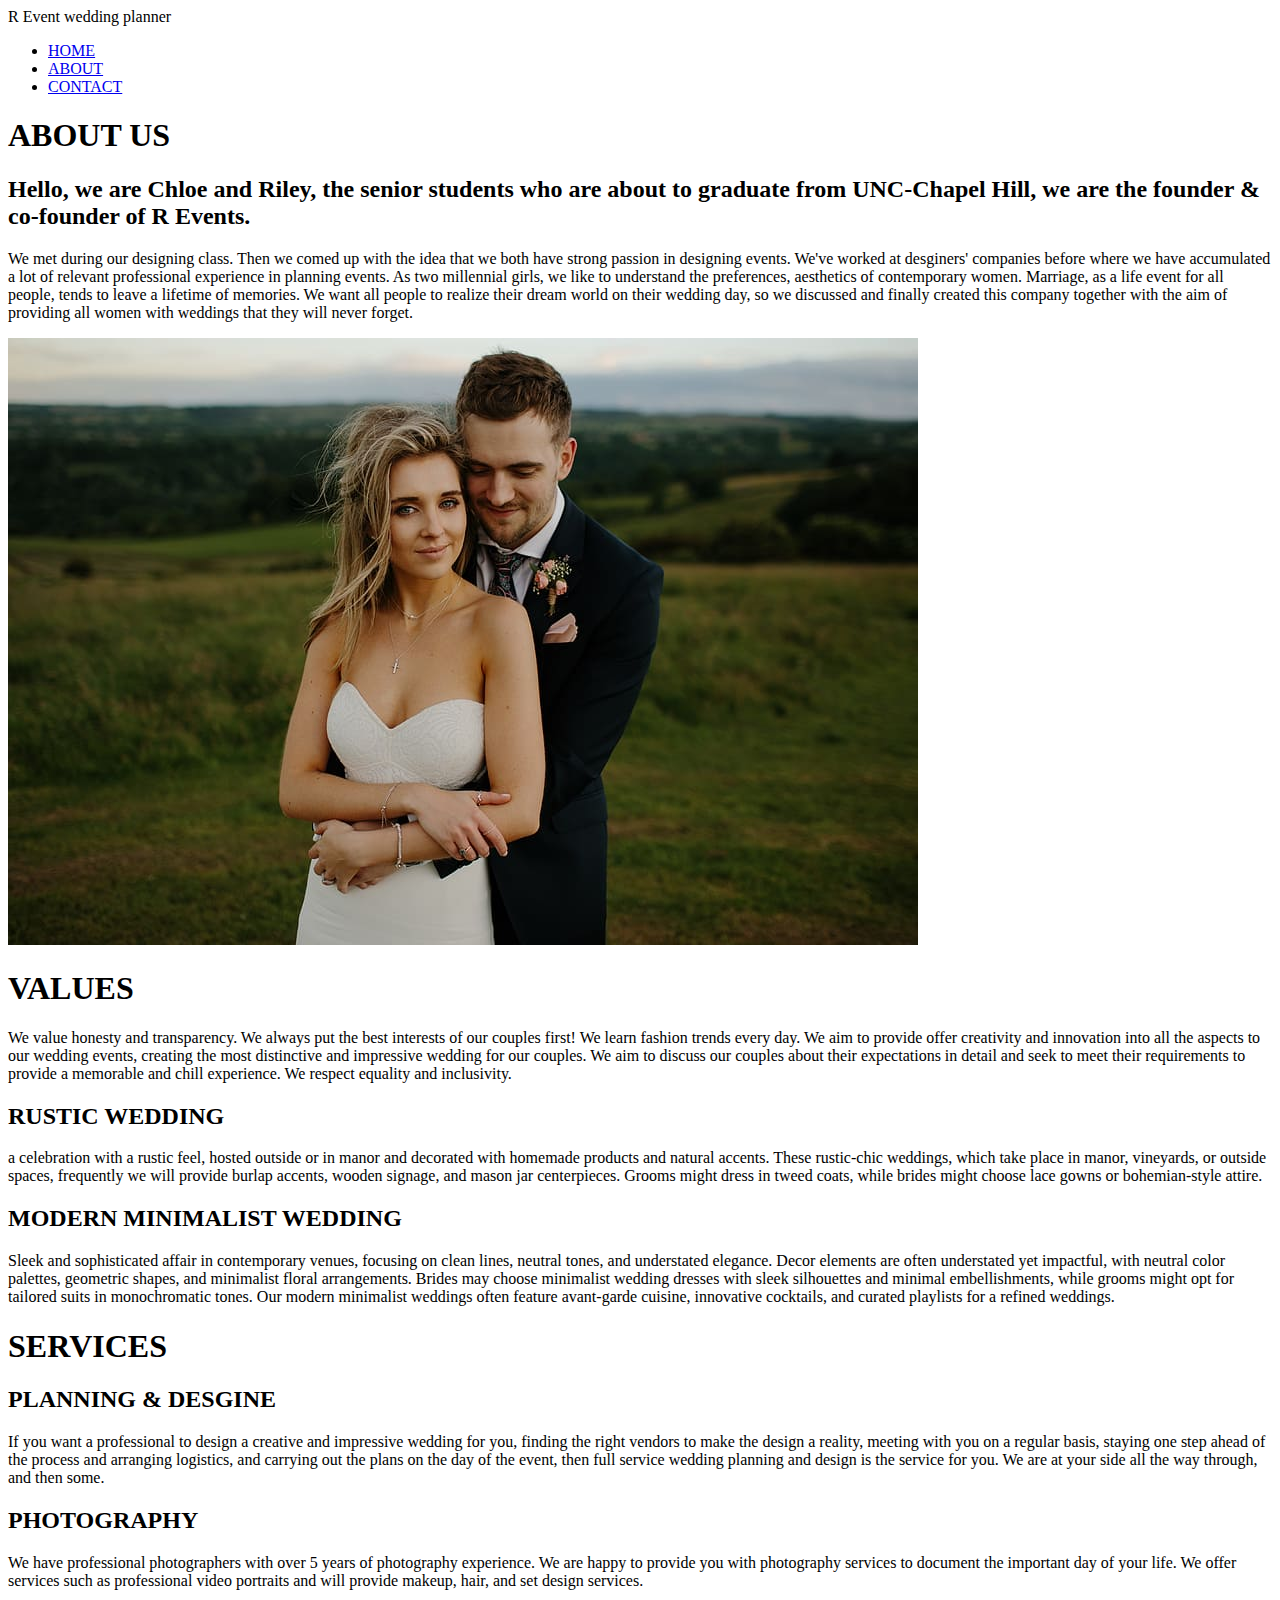
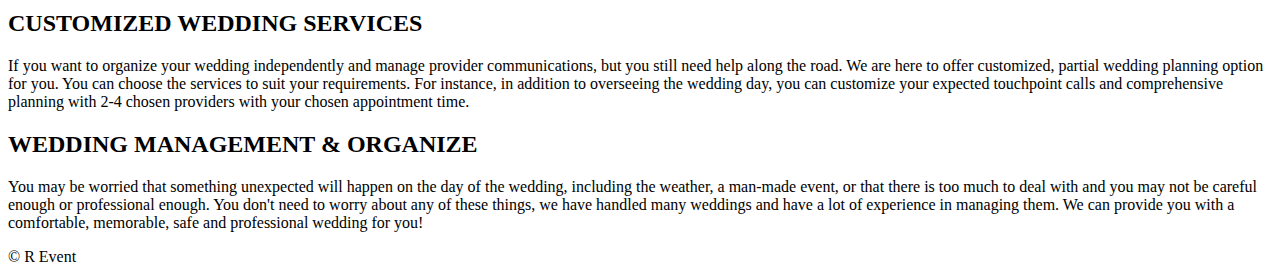
==== about.html @ 89b603d4 "first commit" ====
<!DOCTYPE html>
<html lang="en">
  <head>
    <meta charset="utf-8">
    <title>R Events</title>
    <meta name="author" content="Adtile">
    <meta name="viewport" 
    content="width=device-width,initial-scale=1.0"/>
    <meta name="viewport" content="width=device-width,initial-scale=1">
    <meta name="viewport" content="width=device-width, 
    initial-scale-1, shrink-to-fit=no">
    <link rel="preconnect" href="https://fonts.googleapis.com">
    <link rel="preconnect" href="https://fonts.gstatic.com" crossorigin>
    <link href="https://fonts.googleapis.com/css2?family=Josefin+Sans:ital,wght@0,100..700;1,100..700&family=Sedgwick+Ave+Display&family=Texturina:ital,opsz,wght@0,12..72,100..900;1,12..72,100..900&display=swap" rel="stylesheet">
    <link rel="stylesheet" href="CSS/style.css">
    <meta name="viewport" content="width=device-width,initial-scale=1">
    
   
  </head>
  <body>
    <header>
      
      <a data-scroll> R Event wedding planner </a>
      <nav class="nav-collapse">      
         <ul>
          <li class="menu-item"><a  href="index.html" class="menulink" data-scroll>HOME</a></li>
          <li class="menu-item"><a href="about.html" class="menulink" data-scroll>ABOUT</a></li>
          <li class="menu-item"><a href="contact.html" class="menulink" data-scroll>CONTACT</a></li>
     
        </ul>
      </nav>

    </header>
  
  
    <div class="grids">
    <div class ="first box">
   
    <h1 class="title"> ABOUT US <h1>
    <h2>
      Hello, we are Chloe and Riley, the senior students who are about to graduate 
      from UNC-Chapel Hill, we are the founder & co-founder of R Events. 
    </h2>
    
    <p>
     We met during our designing class. Then we comed up with the idea that we both have strong passion in designing events. 
     We've worked at desginers' companies before where we have accumulated a lot of relevant professional experience in planning events. As two millennial girls, we like to understand the preferences, aesthetics of contemporary women. Marriage, as a life event for all people, tends to leave a lifetime of memories. We want all people to realize their dream world on their wedding day, so we discussed and finally created this company together with the aim of providing all women with weddings that they will never forget.
    </p>

    </div>

    <div class="two_box">
      <div class="brides">
      <img class="bride" src="picture/bride.jpg" alt="My Work!">
      </div>
      <div class="three_box">
    <h1 class="something">
      VALUES
    </h1>
    

    <p class="valuegraph">
      We value honesty and transparency. We always put the best interests of our couples first! 
      We learn fashion trends every day. We aim to provide offer creativity and innovation into all the aspects to our wedding events, creating the most distinctive and impressive wedding for our couples. 
      We aim to discuss our couples about their expectations in detail and seek to meet their requirements to provide a memorable and chill experience.
    
      We respect equality and inclusivity.
    </p>

    </div>


    </div>
   

  <div class="four_box">
  
    <h2>
      RUSTIC WEDDING
    </h2>
    <p>
      a celebration with a rustic feel, hosted outside or in manor and decorated with homemade products and natural accents.
      These rustic-chic weddings, which take place in manor, vineyards, or outside spaces, frequently we will provide burlap accents, wooden signage, and mason jar centerpieces. Grooms might dress in tweed coats, while brides might choose lace gowns or bohemian-style attire. 
    
    </p>
    
    <h2>
      MODERN MINIMALIST WEDDING
    </h2>
    <p>
      Sleek and sophisticated affair in contemporary venues, focusing on clean lines, neutral tones, 
      and understated elegance. Decor elements are often understated yet impactful, with neutral color palettes, geometric shapes, and minimalist floral arrangements. Brides may choose minimalist wedding dresses with sleek silhouettes and minimal embellishments, while grooms might opt for tailored suits in monochromatic tones. Our modern minimalist weddings often feature avant-garde cuisine, innovative cocktails, and curated playlists for a refined weddings. 
    </p>
  </div>

  <div class="five">
    <h1 class="service"> SERVICES </h1>
   </div>
   <div class="six one">
    <h2> PLANNING & DESGINE </h2>
    <p>
      If you want a professional to design a creative and impressive wedding for you, 
      finding the right vendors to make the design a reality, meeting with you on a regular basis, 
      staying one step ahead of the process and arranging logistics, and carrying out the plans on the day of the event,
      then full service wedding planning and design is the service for you.
      We are at your side all the way through, and then some.
    </P>

   </div>

   <div class="six two">
    <h2> PHOTOGRAPHY </h2>
    <p>
      We have professional photographers with over 5 years of photography experience.
      We are happy to provide you with photography services to document the important day of your life. We offer services such as professional video portraits and will provide makeup, hair, and set design services.
    </p>
   </div>

   <div class="six three">
    <h2> CUSTOMIZED WEDDING SERVICES </h2>
  
   <p>
    If you want to organize your wedding independently and manage provider 
    communications, but you still need help along the road. We are here to offer customized, partial wedding planning option for you. You can choose the services to suit your requirements.
    For instance, in addition to overseeing the wedding day,  you can customize your expected touchpoint calls and comprehensive planning with 2-4 chosen providers with your chosen appointment time.
  </p>
</div>
  

   <div class="six four">
    <h2> WEDDING MANAGEMENT & ORGANIZE  </h2>
    <p>
      You may be worried that something unexpected will happen on the day of the wedding, including the weather, a man-made event, or that there
       is too much to deal with and you may not be careful enough or professional enough. You don't need to worry about any of these things, we have handled many weddings and have a lot of experience in managing them. We can provide you with a comfortable, memorable, safe and professional wedding for you!

      
    </p>
   </div>
   <footer class="aboutf">&copy; R Event</footer>
</div>
   









    
  </body>
  </html>
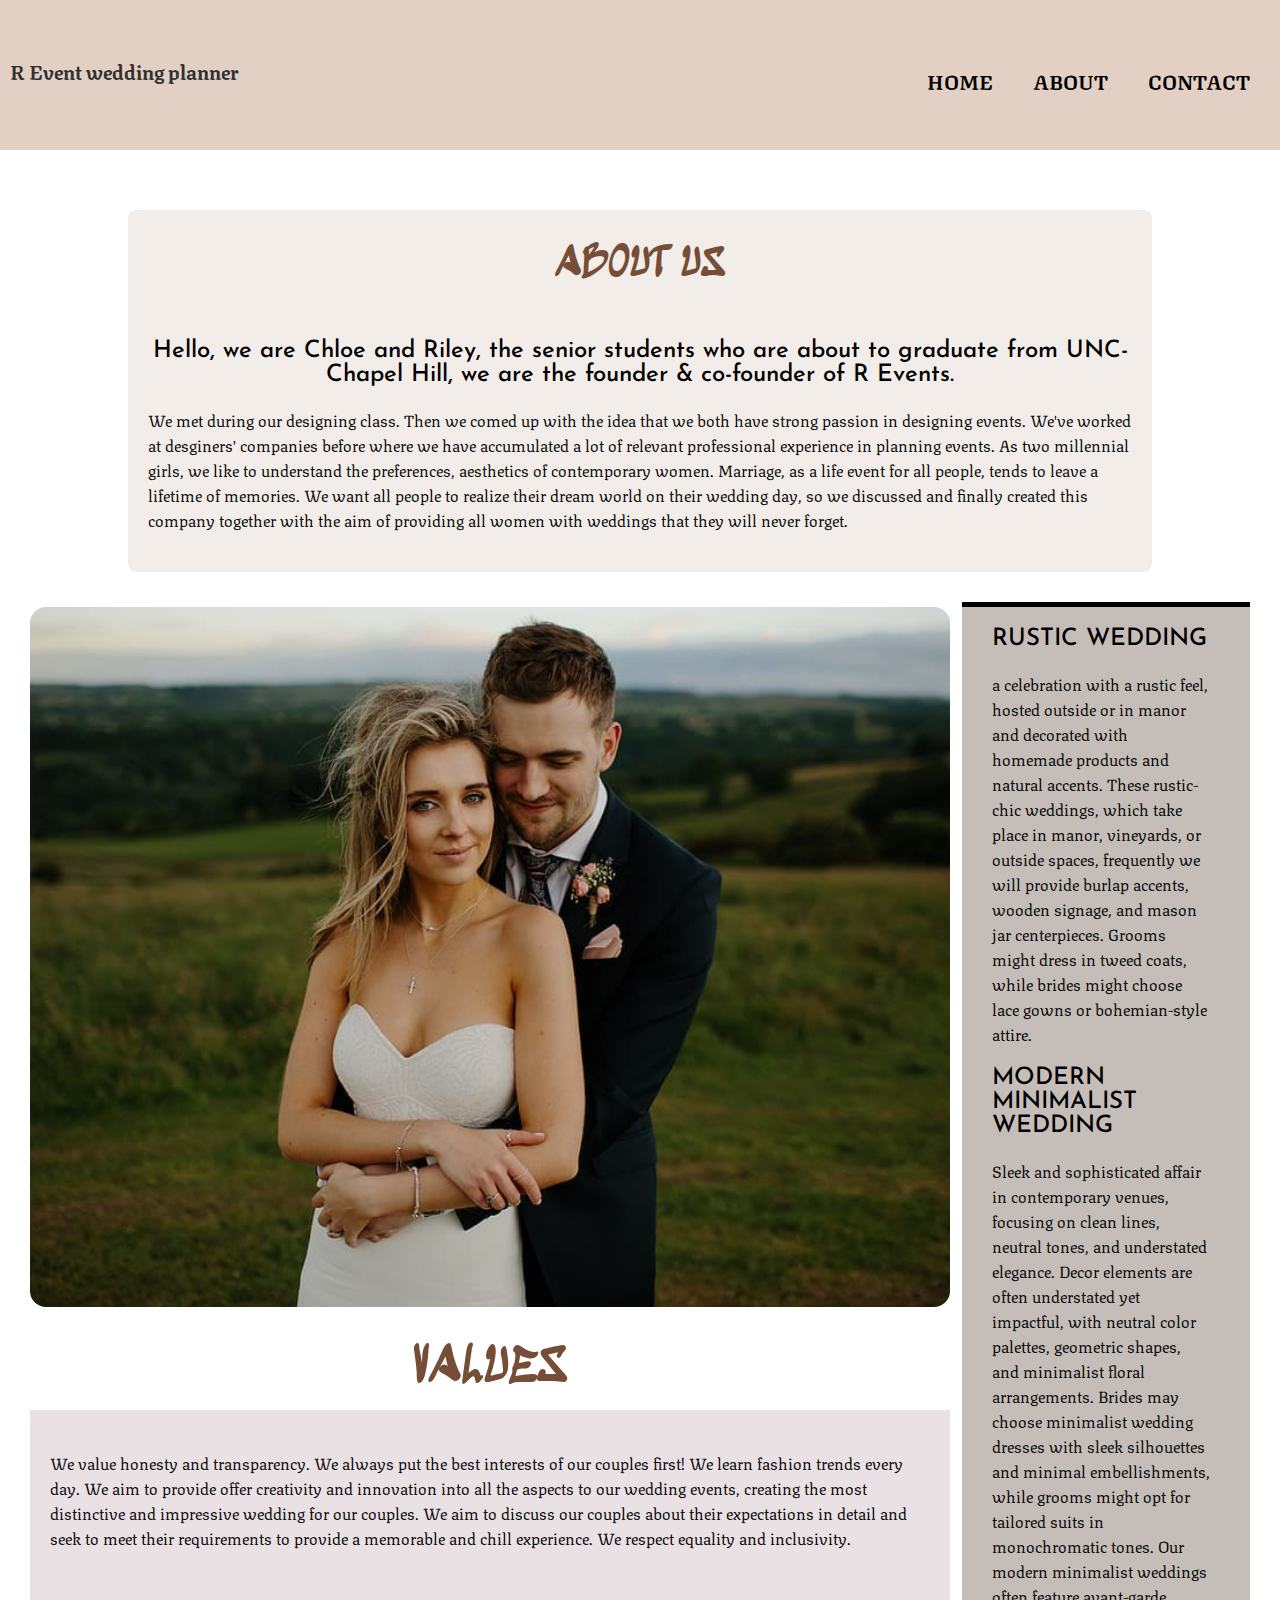
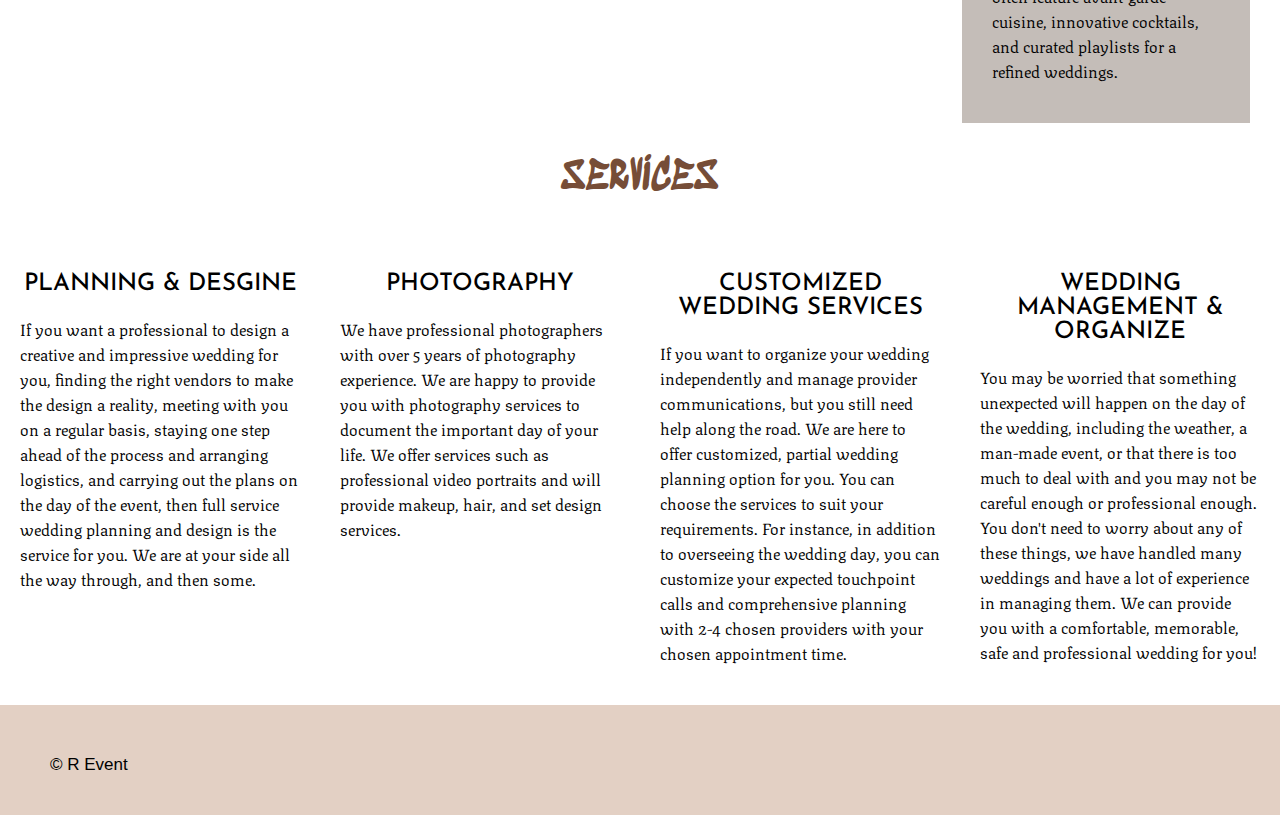
==== commit 7a75b071: "fixing again" ====
--- a/about.html
+++ b/about.html
@@ -13,6 +13,8 @@
     <link rel="preconnect" href="https://fonts.gstatic.com" crossorigin>
     <link href="https://fonts.googleapis.com/css2?family=Josefin+Sans:ital,wght@0,100..700;1,100..700&family=Sedgwick+Ave+Display&family=Texturina:ital,opsz,wght@0,12..72,100..900;1,12..72,100..900&display=swap" rel="stylesheet">
     <link rel="stylesheet" href="CSS/style.css">
+    <link rel="stylesheet" href="css/styles.css">
+    
     <meta name="viewport" content="width=device-width,initial-scale=1">
     
    
--- a/css/styles.css
+++ b/css/styles.css
@@ -0,0 +1,737 @@
+body {
+    font-family: "Roboto", sans-serif;
+    width:100%;
+}
+
+.grid-layout{
+
+  display:grid;
+  grid-template-columns: 1fr;
+  grid-template-rows: auto;
+  width: 100%;
+  height: 100%;
+  grid-template-areas: "header"  
+  "main"
+  "updates"  
+  "footer";
+}
+
+.nav-collapse ul {
+  display: flex;
+  flex-direction: column;
+  align-items: flex-end;
+  /* margin:10px 0px; */
+  height: 100px;
+  margin-top: 10px;
+  
+}
+
+.menu-item{
+  /* height: 40px; */
+  margin: 8px 0px;
+}
+
+.nav-collapse a {
+  padding: 0.5em 1em;
+  text-align: end;
+  border-top: 0;
+  margin: 0;
+  height: 1em;
+  margin-top: 10px;
+}
+
+*{
+  margin: 0;
+  padding:0;
+  box-sizing: border-box;
+}
+
+header{
+
+  display: grid;
+  grid-area: header;
+  grid-template-columns: 1fr 1fr;
+ 
+  color:#31312F;
+  background-color: #E3D0C4;
+  /* display: flex;
+  flex-direction: row; */
+  /* grid-template-areas: "log-in nav"; */
+  padding:10px;
+  padding-bottom: 25px;
+  padding-top: 15px;
+  margin: 0%;
+  margin-bottom: 10px;
+  
+}
+
+.Congrats{
+  background: #F2EDE9;
+  border-color: #C4BDB8;
+  
+  border-radius: 0.5em;
+  text-align: center;
+  padding: 20px;
+  padding-bottom: 40px;
+  width: 80%;
+  /* align-self: center;
+  justify-self: center; */
+  margin: 20px 80px;
+  
+}
+
+.log-in{
+  border-radius: 5px;
+  border: none;
+  height:50px;
+  width: 150px;
+  font-size: 14px;
+  padding: 0px 5px;
+  text-align: center;
+  justify-self: end;
+  color: white;
+  margin-top: 20px;
+  background-color: cornflowerblue;
+  grid-area: log-in;
+  text-decoration: none;
+}
+
+.gradient-button {
+    background-image: linear-gradient(
+      -30deg,
+      #D8B9AB 50%,
+      #764D37 90%
+    );
+    background-size: 220%;
+    border-radius: 0.3rem;
+    height: 60px;
+    margin-top: 10px;
+    margin: 10px 0px;
+    background-position: 0%;
+    transition: background-position 1s ease;
+    display: flex;
+    justify-content: center;
+    align-items: center;
+    overflow: hidden;
+    padding-top: 15px;
+    padding-bottom: 10px;
+    font-size: 20px;
+    border: none;
+    color:black;
+  }
+
+  .menuitem:hover .menulink:focus {
+    /* color: #0f0d0b; */
+    background: #8DAB7F;
+  }
+
+  .gradient-button:hover {
+    background-position: right;
+  }
+
+  .log-in:hover{
+    background-color:pink;
+    transition: 1s;
+  }
+  .menu-item:hover .menulink {
+    /* background:751000; */
+    color:#751000;
+  }
+  
+  /* .menu-item:hover .menulink:focus {
+    color: #C49782;
+    background: #120C08;
+  } */
+  .menu-item:hover{
+    
+    text-decoration: underline 0.4em;
+    color: #751000;
+  }
+ 
+  form {
+    max-width: 90%;
+    margin: 10px auto; 
+    padding: 10px 20px;
+    display: flex;
+    flex-direction: column;
+  }
+
+   input {
+    font-size: 16px;
+    height: auto;
+    border: 20px soild black;
+    margin:0;
+    padding: 19px 5%;
+    /* transition: all 550ms; */
+  } 
+
+  input:focus, input:hover, textarea:focus, textarea:hover {
+    
+    border: 3px solid #D8B9AB;
+    outline: none;
+    border-radius: 5px;
+  }
+
+
+ input:focus, textarea:focus{
+    font-size: 16px;
+    height: auto;
+    margin:5;
+    padding: 19px 5%;
+  } 
+
+  
+h1{
+ color:#764D37;
+  font-size: 40px;
+  padding-top: 10px;
+  padding-bottom: 10px;
+  font-family: "Sedgwick Ave Display", cursive;
+  font-weight: 400;
+  font-style: normal;
+}
+
+
+h2{
+    color:black;
+    font-family: "Josefin Sans", sans-serif;
+    font-optical-sizing: auto;
+    font-weight: 500;
+    font-style: normal;
+    margin-top: 20px;
+}
+
+p{
+
+  font-family: "Texturina", serif;
+  font-optical-sizing: auto;
+  font-weight: 300;
+  font-style: normal;
+}
+
+header{
+  font-family: "Texturina", serif;
+  font-optical-sizing: auto;
+  font-weight: bold;
+  font-style: normal;
+  font-size: 10px;
+}
+
+p{
+  margin-top: 20px;
+  margin-bottom: 20px;
+}
+
+  li, li a {
+    border-radius: 5px;
+    text-decoration: none;
+    color:black;
+  }
+
+  h3{
+    padding-top: 15px;
+    font-size: 20px;
+    color:black
+  }
+
+  ul{
+    display: flex;
+    justify-content: end;
+    
+    list-style-type: none;
+    
+  }
+  
+  
+  .updates{
+    box-shadow: rgba(99, 0.3, 0.2, 0.2) 0px 2px 2px 5px;
+    font-size: 14px;
+    margin-bottom: 60px;
+    margin-top: 50px;
+    padding: 30px;
+    margin: 2%;
+    grid-area: updates;
+    border-radius: 5px;
+  }
+
+  .welcome {
+    padding: 50px;
+   
+    box-shadow: rgba(99, 0.3, 0.2, 0.2) 0px 2px 2px 5px;
+    grid-area: main;
+    display:flex;
+    flex-direction: column;
+    justify-content: center;
+    align-items: center;
+    margin:2%;
+    border-radius: 5px;
+  }
+
+
+ .here{
+  background-color: #D8B9AB;
+  display:flex;
+    flex-direction: column;
+    align-items: center;
+    margin:2%;
+    margin-top: 400px;
+    border-radius: 5px;
+ }
+
+  .three-images{
+    /* box-shadow: rgba(99, 0.3, 0.2, 0.2) 0px 2px 2px 5px; */
+    padding:15px;
+    height: 500px;
+    border-radius: 5px;
+    margin:8% 2%;
+    /* margin-top:20%; */
+  }
+
+  #homepicture{
+    border-radius: 5px;
+    
+   padding-top: 20px;
+   height:500px;
+  display:flex;
+  align-self: center;
+  justify-self: center;
+  
+    
+  }
+  
+img{
+    display:flex;
+    flex-direction: row;
+    width: 100%;
+    height: 200px;
+    margin: 10px 0px;
+    border-radius: 5px;
+  }
+
+  img:hover {
+    animation: img 2s ease-in-out;
+  }
+
+  @keyframes img{
+    0%{
+        transform:scale(1,1)
+    }
+    50%{
+        transform:scale(1.1,1.1)
+    }
+    100%{
+        transform:scale(1,1) ;
+    }
+  }
+
+
+  a{
+    font-size: 20px;
+    display:flex;
+    flex-direction: column; 
+    
+  }
+
+  footer{
+    grid-area: footer;
+    height: 50px;
+    font-size: 17px;
+    background-color:#E3D0C4;
+    color: black;
+    text-align: left;
+    padding: 50px;
+    padding-bottom: 60px;
+  }
+
+
+  .grids{
+    display: grid;
+    grid-template-columns: repeat(200px);
+    grid-template-rows: repeat(9,1fr)  ;
+    height: 100vh;
+    width: 100%;
+  
+  }
+  .first{
+    background: #F2EDE9;
+    grid-column: 1/3;
+    grid-row: 1/2;
+    margin-top: 50px;
+    border-color: #C4BDB8;
+    border-radius: 0.5em;
+    text-align: center;
+    padding: 20px;
+    width: 80%;
+    align-self: center;
+    justify-self: center;
+    margin-top: 20px;
+    height: max-content;
+    margin-bottom: 20px;
+  }
+  p{
+    margin-top: 20px;
+    text-align: left;
+  }
+  .two_box {
+    
+    grid-column: 1/3;
+    grid-row: 2/3;
+    margin-top: 30px;
+  }
+  
+  .three_box {
+    text-align: left;
+    background: #EAE1E5;
+   margin-bottom: 20px;
+   
+  }
+  .valuegraph{
+    padding: 20px;
+  }
+  .something{
+    font-size: 50px;
+    width: 100%;
+    background-color: white ;
+  }
+  
+  .brides{
+   flex:1;
+   height: 350px;
+   
+   position: relative;
+   margin-bottom: 20px ;
+   
+  }
+  
+  
+  .bride{
+      position: absolute;
+      top: 0;
+      left: 0;
+      display: block;
+      width: 100%;
+      height: 100%;
+      object-fit: cover;
+      border-radius: 1em;
+      margin-bottom: 20px;
+  }
+  
+  
+  /* img {
+      width: 100%; 
+  } */
+  
+  
+  
+  .four_box {
+    background: #C4BDB8;
+    border-top: 5px solid black;
+    grid-column: 1/3;
+    grid-row: 3/4;
+    
+   
+    text-align: left;
+    padding-left: 45px;
+    padding-right: 40px;
+    padding-bottom: 20px;
+    
+  }
+  
+   .something{
+    text-align: center;
+   }
+
+   
+   .five{
+    grid-column: 1/3;
+    grid-row: 4/5;
+    justify-self: center;
+    align-self: center;
+    padding-top: 20px;
+        padding-bottom: 20px;
+   }
+   
+   
+ .six{
+  grid-column: 1/3;
+  
+  padding: 20px;
+  text-align: center;
+  align-items: center;
+ }
+ 
+ .aboutf{
+  grid-column: 1/5;
+    grid-row: 9/10;
+ }
+ 
+
+
+
+
+
+
+
+  
+
+  @media screen and (min-width: 1000px) {
+    .nav-collapse ul {
+      display:flex;
+    flex-direction: row;
+    
+    align-items:center;
+      justify-content: end;
+    
+  }
+    
+    .nav-collapse li {
+      width: auto;
+    }
+
+    a{
+      display:flex;
+      flex-direction: column; 
+      justify-content: center;
+    }
+  
+    /* .nav-collapse a {
+      padding: 1.02em 2em;
+      display:flex;
+      text-align: end;
+      border-top: 0;
+      margin: 0;
+    }
+  
+    .nav-collapse ul ul a {
+      display: none;
+    }
+  
+    .nav-collapse.closed {
+      max-height: none;
+    }
+    .nav-toggle {
+      display: none;
+    } */
+
+    .grid-layout {
+        display:grid;
+        grid-template-columns: 2fr 3fr;
+        grid-template-rows: auto;
+        grid-template-areas: "header header" 
+                            "main updates" 
+                            "footer footer";  
+    }
+
+    .updates{
+        padding: 30px;
+        margin-right: 10%;
+      }
+    
+      .welcome {
+        margin-top:3%;
+        margin-left: 13%;
+        padding: 105px 30px;
+        padding-bottom: 105px;
+      }
+      .Congrats{
+        margin: 50px 120px;
+      }
+      
+      .here{
+        background: #F2EDE9;
+        grid-column: 1/2;
+        grid-row: 1/2;
+        margin-top: 50px;
+        border-color: #C4BDB8;
+        border-radius: 0.5em;
+        text-align: center;
+        padding: 3px;
+        
+        border-top: 2px solid black;
+      }
+
+      .three-images{
+        display: flex;
+        justify-content: center;
+        flex-direction: row;
+        margin: 1.2%;
+        
+        margin-left: 4%;
+        width:92%;
+        height: 70%;
+      }
+
+    .Home-image{
+          display: flex;
+          justify-content: center;
+          
+          margin: 1.2%;
+          margin-left: 4%;
+          width:92%;
+        align-self: center;
+      }
+
+      #picture{
+        height:400px;
+        width:450px;
+      }
+
+      img{
+        margin: 10px;
+        margin-top: 0px;
+        width: 330px;
+        height: 240px;
+      }
+
+      .homepicture {
+       
+        margin: 10px 100px; 
+        border-radius: 0.5em;
+         width: 80%;
+         height: 40%;
+         
+      }
+  }
+
+
+
+
+      @media screen and (min-width: 1200px) {
+      .grids {
+        display: grid;
+        grid-template-columns: repeat(4, 1fr);
+        grid-template-rows: repeat(6, 1fr);
+        height: 100vh;
+        width: 100%; 
+      }
+
+     .first{
+      background: #F2EDE9;
+      grid-column: 1/5;
+      grid-row: 1/2;
+      margin-top: 50px;
+      border-color: #C4BDB8;
+      border-radius: 0.5em;
+      text-align: center;
+      padding: 20px;
+      margin-bottom: 30px;
+     }
+
+      .two_box {
+        
+        grid-column: 1/4;
+        grid-row: 2/3;
+        margin-top: 5px;
+       
+        padding-left: 20px;
+        padding-right: 20px;
+        
+         border-radius: 0.5em;
+         width:100%;
+         height: 100%;
+        
+      }
+      
+      
+      .three_box {
+        text-align: left;
+       
+        grid-column: 1/3;
+        grid-row: 2/3;
+        margin-top: 20px;
+        
+        margin-right: 20px;
+        margin-left: 10px;
+        width: 100%;
+        padding-bottom: 10px;
+        margin-bottom: 0px;
+       
+        
+      }
+   .valuegraph{
+    padding: 20px;
+    height: 100%;
+   }
+      .brides{
+        flex:1;
+        height: 700px;
+        position: relative;
+        
+       }
+       
+     
+       .bride{
+           position: absolute;
+           top: 0;
+           left: 0;
+           display: block;
+           width: 100%;
+           height: 100%;
+           object-fit: cover;
+       }
+     
+    
+    
+      img {
+        width: 100%;
+      }
+      
+      
+      .four_box {
+        background: #C4BDB8;
+        border-top: 5px solid black;
+        grid-column: 4/5;
+        grid-row: 2/3;
+       
+       
+        text-align: left;
+        padding-left: 30px;
+        max-height: 100%;
+        width: 90%;
+        margin-right: 30px;
+        justify-self: end;
+        
+      }
+
+      .five{
+        grid-column: 1/5;
+        grid-row: 3/4;
+        justify-self: center;
+        align-self: center;
+        padding-top: 20px;
+        padding-bottom: 20px;
+      }
+       
+     .six{
+      padding: 20px;
+      text-align: center;
+      
+     }
+     
+     .aboutf{
+      grid-column: 1/5;
+        grid-row: 6/7;
+     }
+    .six.one{
+      grid-column: 1/2;
+    }
+    .six.two{
+      grid-column: 2/3;
+    }
+    .six.three{
+      grid-column: 3/4;
+    }
+    .six.four{
+      grid-column: 4/5;
+
+    }
+    
+
+    }
+    
+    
+
+
+
+
+  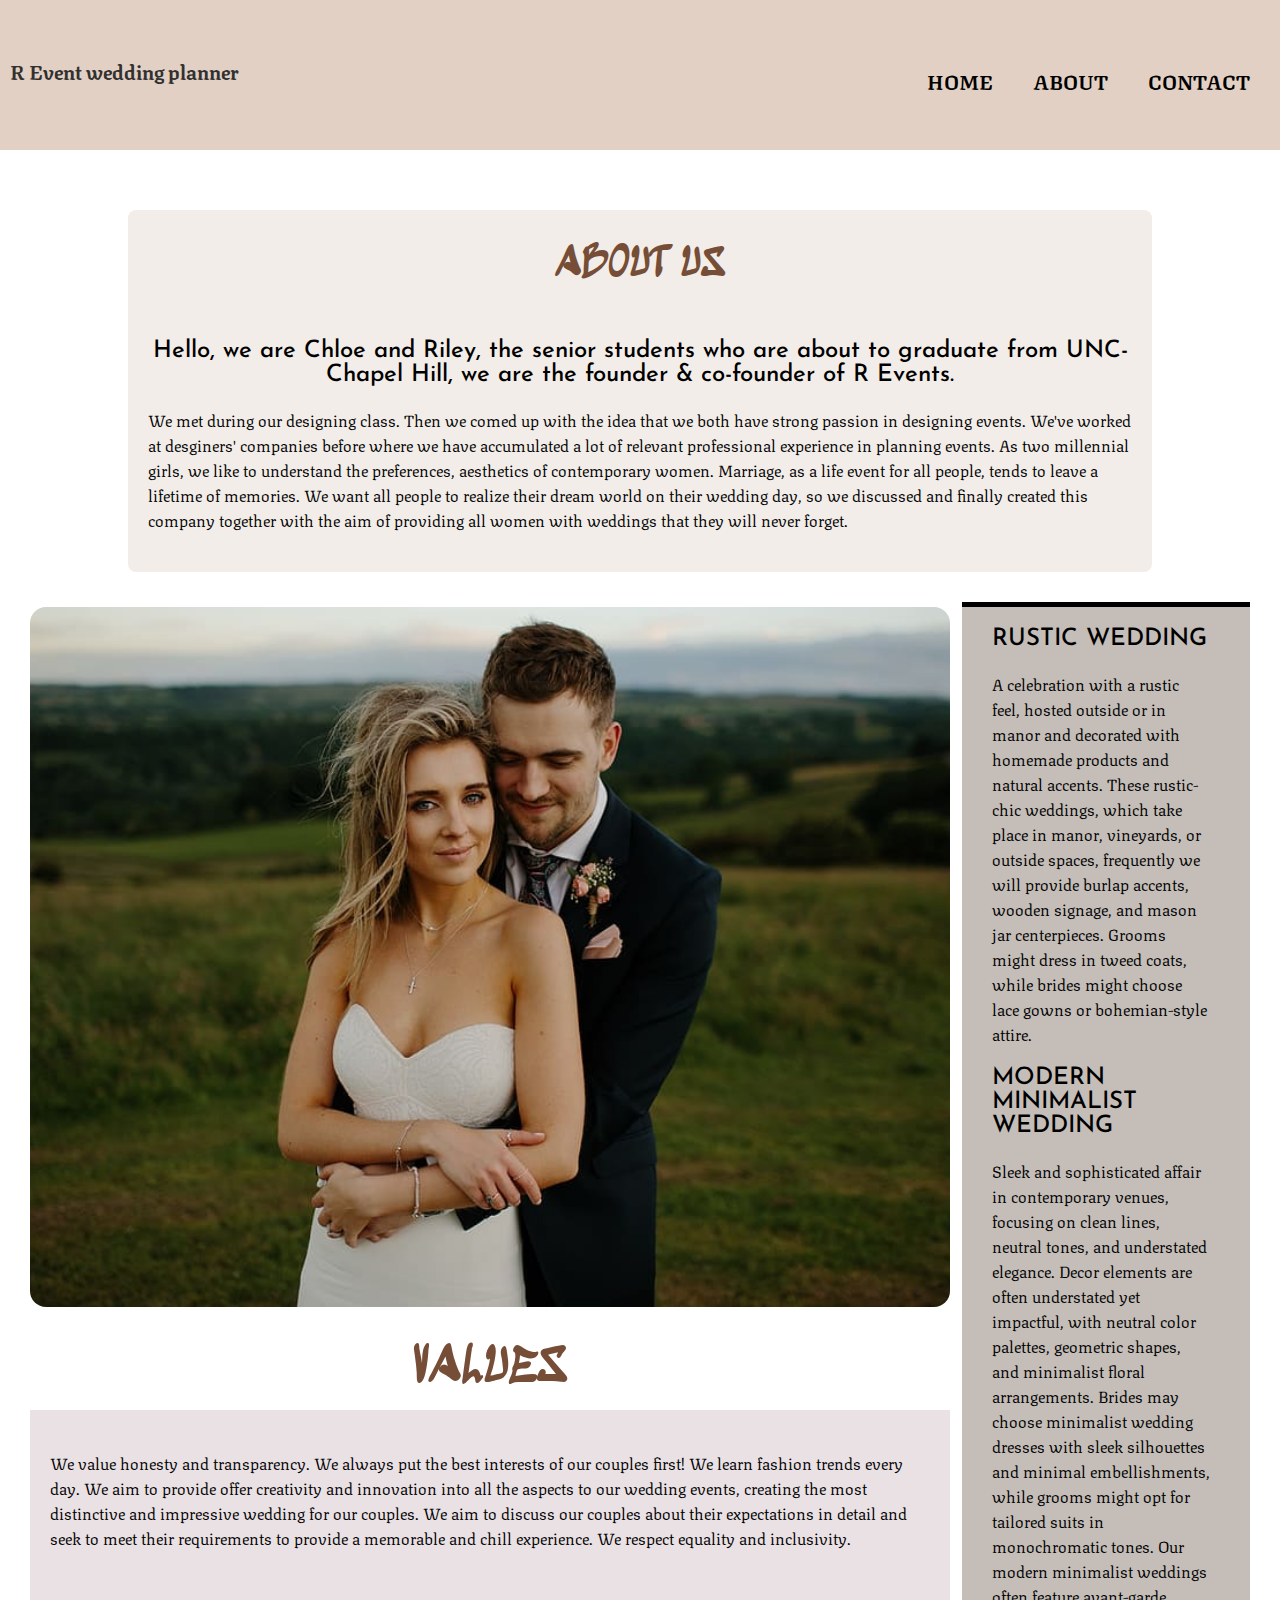
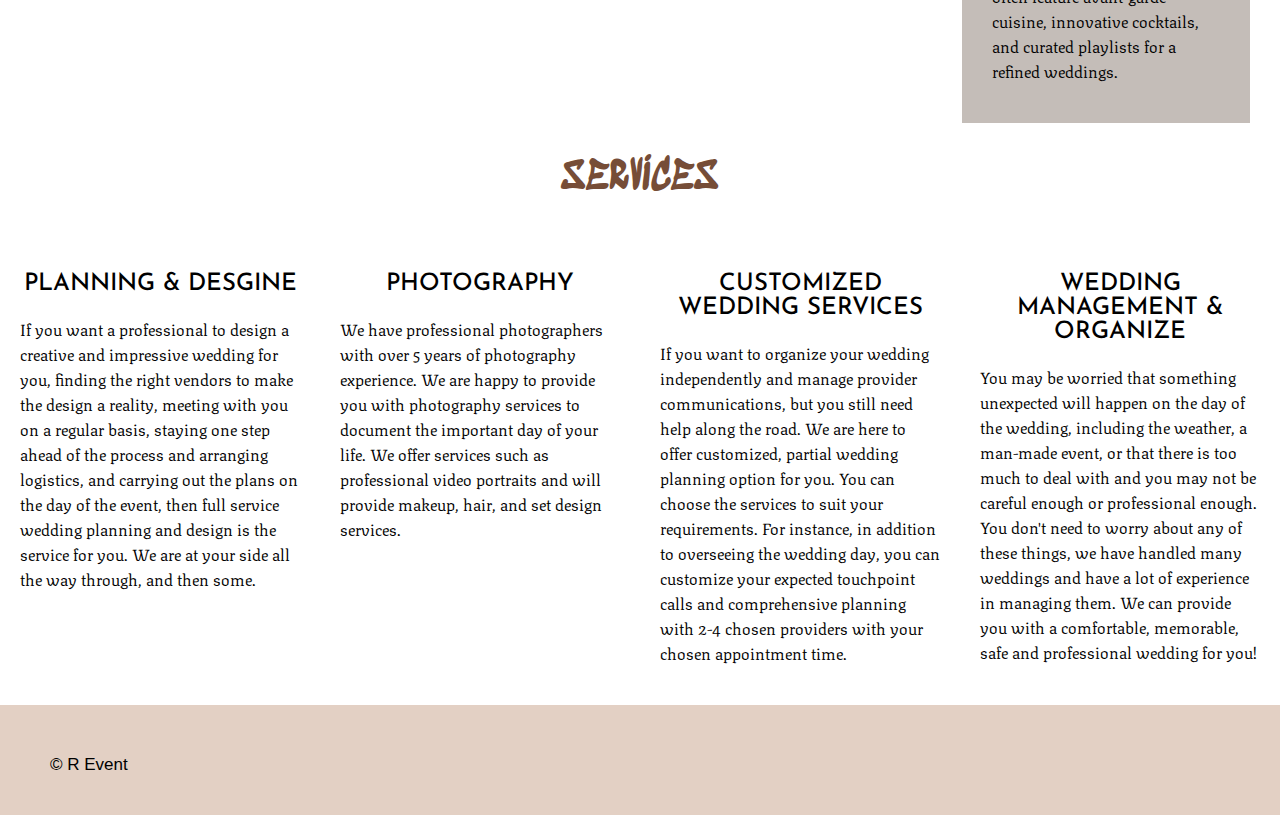
==== commit b05ae942: "A" ====
--- a/about.html
+++ b/about.html
@@ -81,7 +81,7 @@
       RUSTIC WEDDING
     </h2>
     <p>
-      a celebration with a rustic feel, hosted outside or in manor and decorated with homemade products and natural accents.
+      A celebration with a rustic feel, hosted outside or in manor and decorated with homemade products and natural accents.
       These rustic-chic weddings, which take place in manor, vineyards, or outside spaces, frequently we will provide burlap accents, wooden signage, and mason jar centerpieces. Grooms might dress in tweed coats, while brides might choose lace gowns or bohemian-style attire. 
     
     </p>
--- a/css/styles.css
+++ b/css/styles.css
@@ -76,7 +76,9 @@
   width: 80%;
   /* align-self: center;
   justify-self: center; */
-  margin: 20px 80px;
+  margin: 20px 45px;
+  display:flex;
+  align-items: center;
   
 }
 
@@ -284,6 +286,8 @@
     height: 500px;
     border-radius: 5px;
     margin:8% 2%;
+    margin-top: 80px;
+    margin-bottom: 170px;
     /* margin-top:20%; */
   }
 
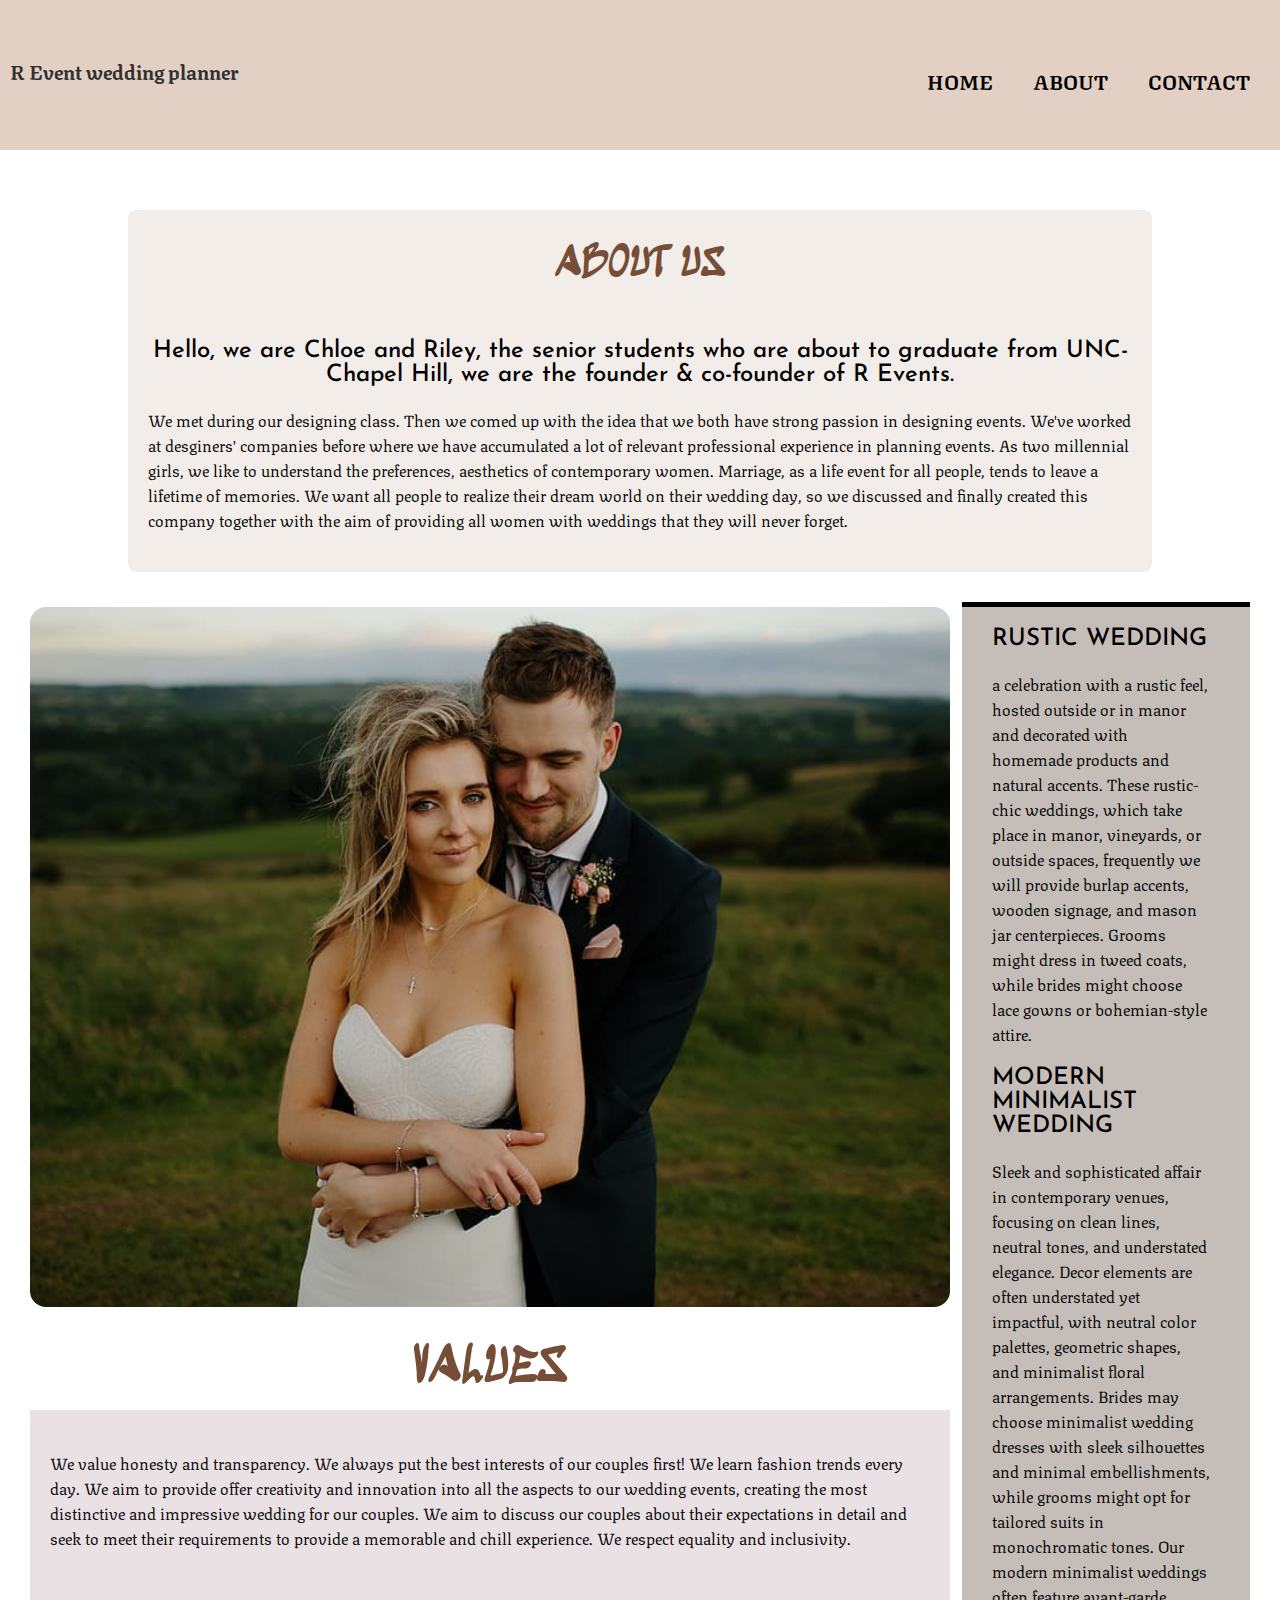
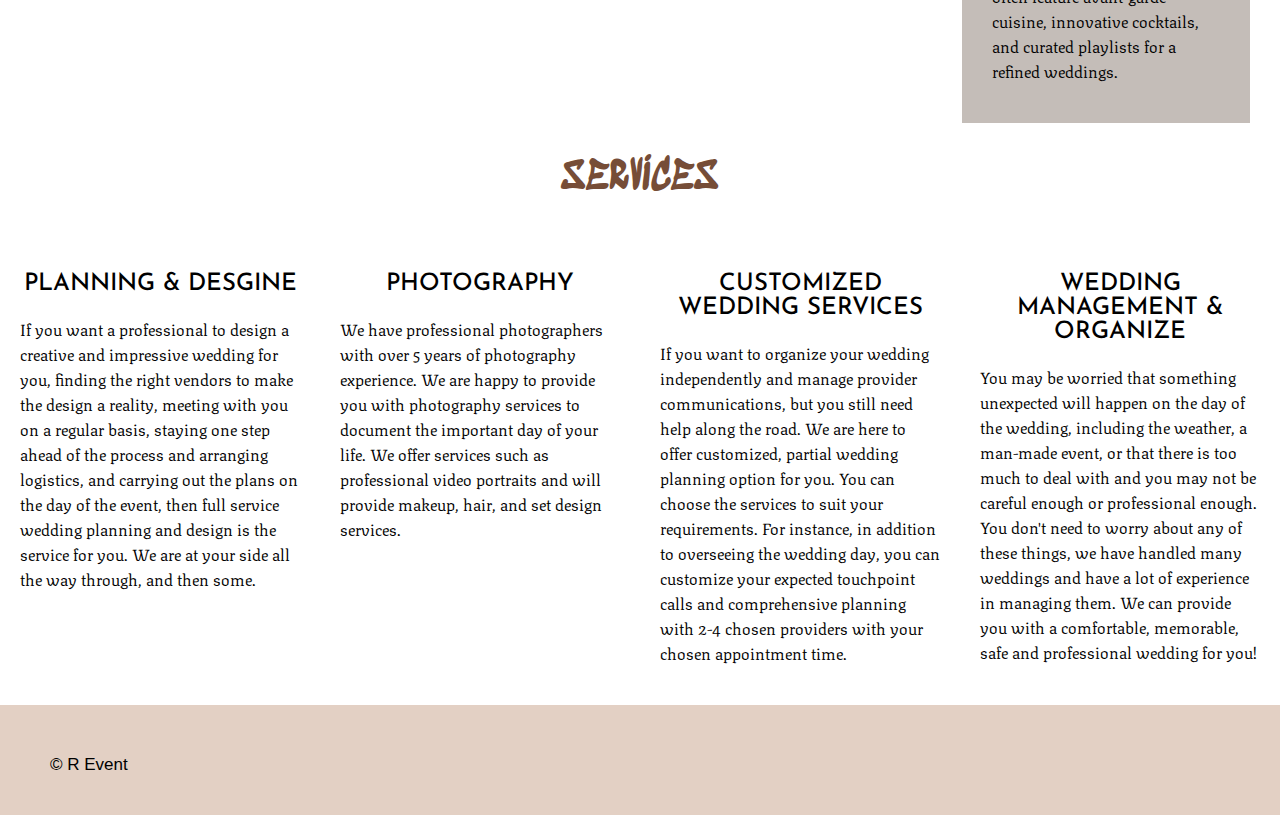
==== commit be7484c7: "final version" ====
--- a/about.html
+++ b/about.html
@@ -81,7 +81,7 @@
       RUSTIC WEDDING
     </h2>
     <p>
-      A celebration with a rustic feel, hosted outside or in manor and decorated with homemade products and natural accents.
+      a celebration with a rustic feel, hosted outside or in manor and decorated with homemade products and natural accents.
       These rustic-chic weddings, which take place in manor, vineyards, or outside spaces, frequently we will provide burlap accents, wooden signage, and mason jar centerpieces. Grooms might dress in tweed coats, while brides might choose lace gowns or bohemian-style attire. 
     
     </p>
--- a/css/styles.css
+++ b/css/styles.css
@@ -71,14 +71,13 @@
   
   border-radius: 0.5em;
   text-align: center;
-  padding: 20px;
+  padding: 10px;
   padding-bottom: 40px;
-  width: 80%;
-  /* align-self: center;
-  justify-self: center; */
-  margin: 20px 45px;
-  display:flex;
-  align-items: center;
+  
+  margin: 20px 80px;
+  display: flex;
+        justify-content: center;
+        flex-direction: column;
   
 }
 
@@ -258,15 +257,15 @@
 
   .welcome {
     padding: 50px;
-   
+     
     box-shadow: rgba(99, 0.3, 0.2, 0.2) 0px 2px 2px 5px;
-    grid-area: main;
+    grid-area: main; 
     display:flex;
     flex-direction: column;
     justify-content: center;
     align-items: center;
     margin:2%;
-    border-radius: 5px;
+    border-radius: 5px; 
   }
 
 
@@ -286,7 +285,6 @@
     height: 500px;
     border-radius: 5px;
     margin:8% 2%;
-    margin-top: 80px;
     margin-bottom: 170px;
     /* margin-top:20%; */
   }
